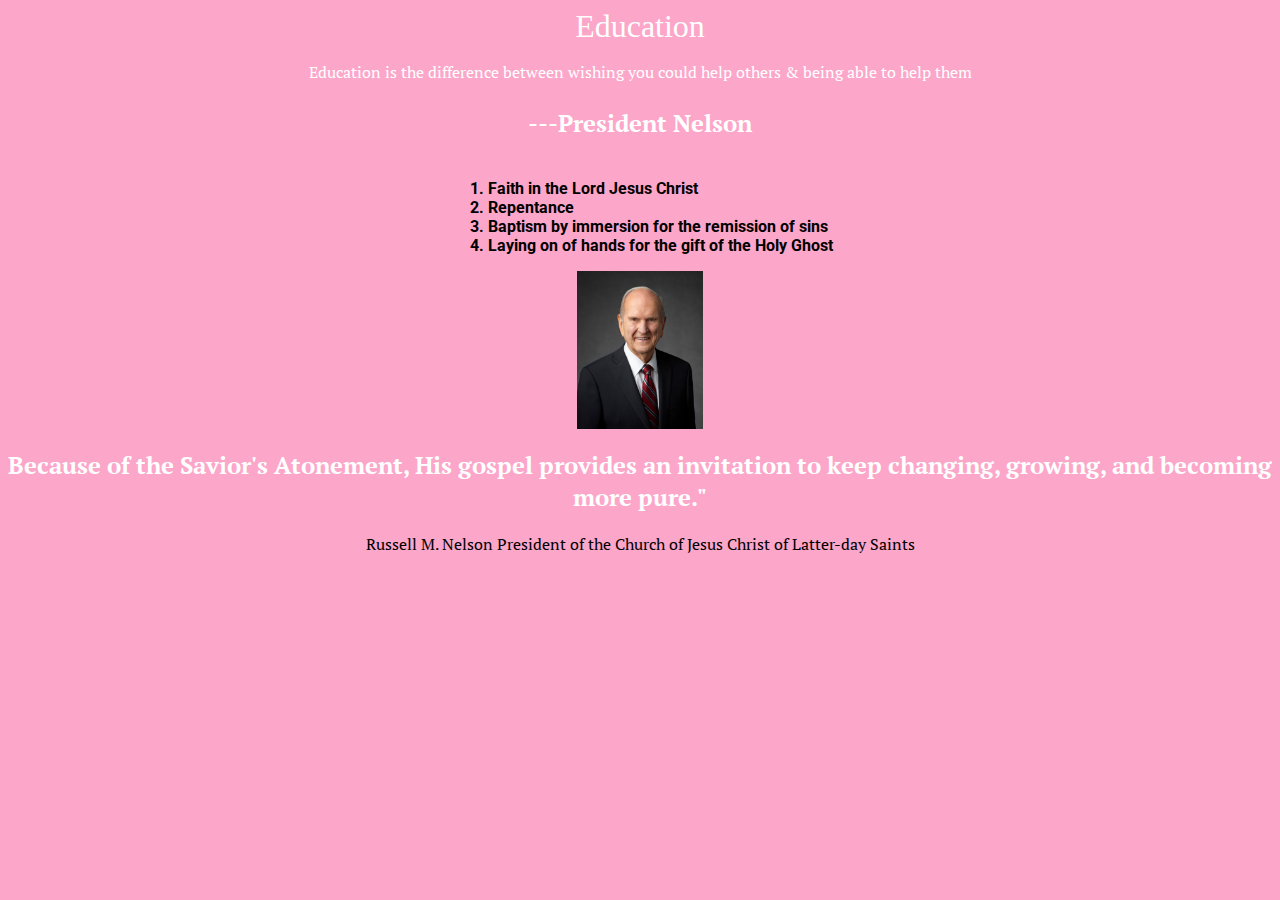
==== index.html @ f078c886 "commit" ====
<!DOCTYPE html>
<html lang="en">

<head>
    <meta charset="UTF-8">
    <meta http-equiv="X-UA-Compatible" content="IE=edge">
    <meta name="viewport" content="width=device-width, initial-scale=1.0">
    <title>Document</title>
    <link rel="stylesheet" href="styles.css">
    <style>
        @import url('https://fonts.googleapis.com/css2?family=PT+Serif&family=Roboto:wght@500&display=swap');
        @import url('https://fonts.googleapis.com/css2?family=PT+Serif&display=swap');
    </style>
</head>

<body>
    <header>Education</header>
    <div class="pcontainer">
        <p>Education is the difference between wishing you could help others & being able to help them</p>
    </div>
    <p id="pres"><strong>---President Nelson</strong></p>
    <div class="container">
        <ol>
            <strong>
                <li>Faith in the Lord Jesus Christ</li>
                <li>Repentance</li>
                <li>Baptism by immersion for the remission of sins</li>
                <li>Laying on of hands for the gift of the Holy Ghost</li>
            </strong>
        </ol>
    </div>
    <img src="russell_nelson_official_portrait_2018.jpeg" alt="nelson">
    <h2>Because of the Savior's Atonement, His gospel provides an invitation to keep changing, growing, and becoming
        more pure."</h2>
    <p class="bottom">Russell M. Nelson President of the Church of Jesus Christ of Latter-day Saints</p>
</body>

</html>
---- styles.css ----
* {
    background-color: #fca6c9;
}

header {
    color: white;
    text-align: center;
    font-size: 2em;
}

header:hover {
    color: black;
}

div.pconatiner {
    margin: 25%;
    padding: 25%;
}


p {
    font-family: 'PT Serif', serif;
    text-align: center;
    color: white;
}

#pres {
    font-size: 1.5em;
    font-family: 'PT Serif', serif;
    text-align: center;
    color: white;
}

ol {
    font-family: 'Roboto', sans-serif;
    color: black;
    text-align: left;
    display: inline-block;
}

img {
    display: block;
    margin-left: auto;
    margin-right: auto;
    width: 10%;
}

h2 {
    font-family: 'PT Serif', serif;
    text-align: center;
    color: white;
}

footer {
    text-align: center;
    color: black;
}

p.bottom {
    text-align: center;
    color: black;
}

div.container {
    text-align: center;
}
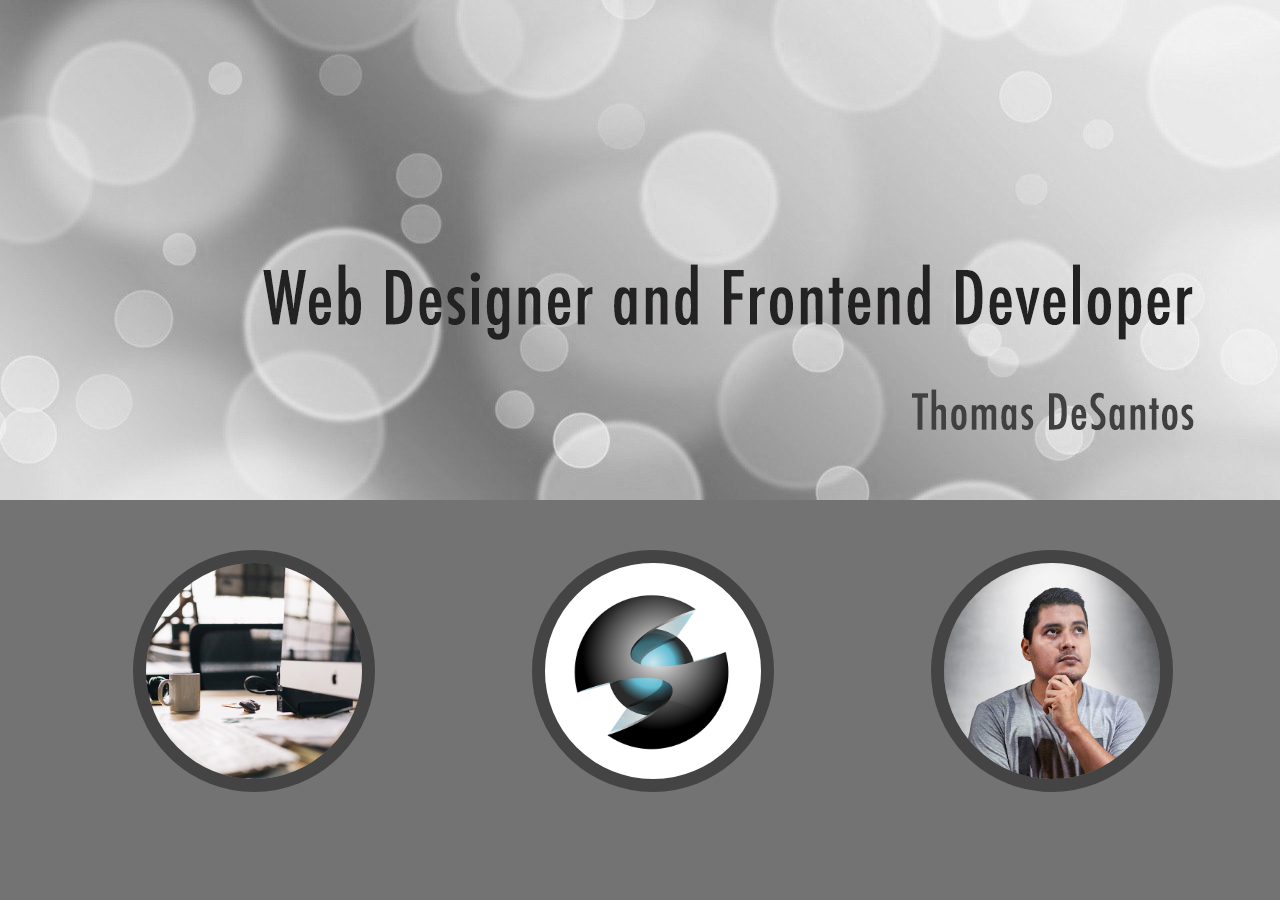
==== commit 55272631: "ice2" ====
--- a/index.html
+++ b/index.html
@@ -5,34 +5,18 @@
     <meta charset="UTF-8">
     <meta http-equiv="X-UA-Compatible" content="IE=edge">
     <meta name="viewport" content="width=device-width, initial-scale=1.0">
-    <title>Document</title>
+    <title>Ice 2</title>
     <link rel="stylesheet" href="styles.css">
-    <style>
-        @import url('https://fonts.googleapis.com/css2?family=PT+Serif&family=Roboto:wght@500&display=swap');
-        @import url('https://fonts.googleapis.com/css2?family=PT+Serif&display=swap');
-    </style>
 </head>
 
 <body>
-    <header>Education</header>
-    <div class="pcontainer">
-        <p>Education is the difference between wishing you could help others & being able to help them</p>
-    </div>
-    <p id="pres"><strong>---President Nelson</strong></p>
-    <div class="container">
-        <ol>
-            <strong>
-                <li>Faith in the Lord Jesus Christ</li>
-                <li>Repentance</li>
-                <li>Baptism by immersion for the remission of sins</li>
-                <li>Laying on of hands for the gift of the Holy Ghost</li>
-            </strong>
-        </ol>
-    </div>
-    <img src="russell_nelson_official_portrait_2018.jpeg" alt="nelson">
-    <h2>Because of the Savior's Atonement, His gospel provides an invitation to keep changing, growing, and becoming
-        more pure."</h2>
-    <p class="bottom">Russell M. Nelson President of the Church of Jesus Christ of Latter-day Saints</p>
+    <main>
+        <img class="banner" src="images/w05_circles.jpg" alt="">
+        <img id="desk" class="circles" src="images/w05_ice_image_desk.jpg" alt="">
+        <img id="graphic" class="circles" src="images/w05_ice_image_graphic.png" alt="">
+        <img id="person" class="circles" src="images/w05_ice_image_person.jpg" alt="">
+    </main>
+
 </body>
 
 </html>--- a/styles.css
+++ b/styles.css
@@ -1,66 +1,38 @@
-* {
-    background-color: #fca6c9;
+body {
+    background-color: #737373;
+    margin: 0;
 }
 
-header {
-    color: white;
-    text-align: center;
-    font-size: 2em;
+main {
+    display: grid;
+    grid-template-columns: 1fr 1fr 1fr 1fr 1fr 1fr 1fr 1fr 1fr 1fr;
+    gap: 50px;
+    width: 100%;
 }
 
-header:hover {
-    color: black;
+.banner {
+    grid-column: 1/11;
+    margin: 0;
+    border: 0;
+    padding: 0;
+    width: 100%;
 }
 
-div.pconatiner {
-    margin: 25%;
-    padding: 25%;
+.circles {
+    border-radius: 50%;
+    border: solid 13px #444444;
+    width: 100%;
+    margin-bottom: 50px;
 }
 
-
-p {
-    font-family: 'PT Serif', serif;
-    text-align: center;
-    color: white;
+#desk {
+    grid-column: 2/4;
 }
 
-#pres {
-    font-size: 1.5em;
-    font-family: 'PT Serif', serif;
-    text-align: center;
-    color: white;
+#graphic {
+    grid-column: 5/7;
 }
 
-ol {
-    font-family: 'Roboto', sans-serif;
-    color: black;
-    text-align: left;
-    display: inline-block;
-}
-
-img {
-    display: block;
-    margin-left: auto;
-    margin-right: auto;
-    width: 10%;
-}
-
-h2 {
-    font-family: 'PT Serif', serif;
-    text-align: center;
-    color: white;
-}
-
-footer {
-    text-align: center;
-    color: black;
-}
-
-p.bottom {
-    text-align: center;
-    color: black;
-}
-
-div.container {
-    text-align: center;
+#person {
+    grid-column: 8/10;
 }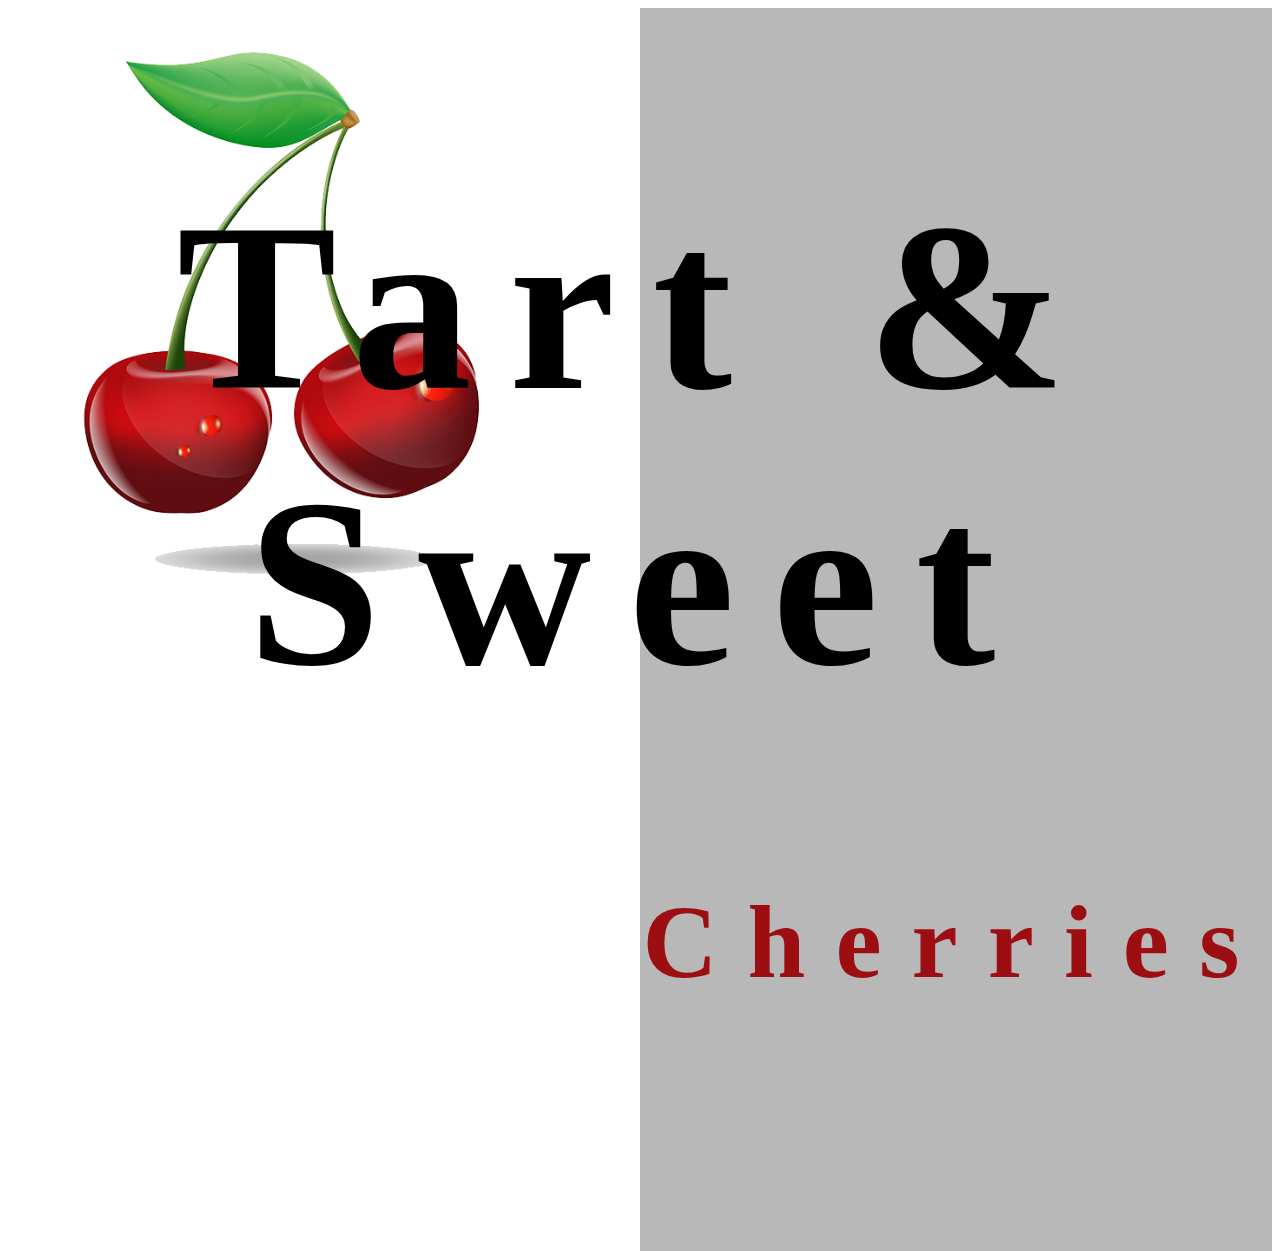
==== commit 42185290: "w6 ice index" ====
--- a/index.html
+++ b/index.html
@@ -5,16 +5,16 @@
     <meta charset="UTF-8">
     <meta http-equiv="X-UA-Compatible" content="IE=edge">
     <meta name="viewport" content="width=device-width, initial-scale=1.0">
-    <title>Ice 2</title>
+    <title>W6 ICE</title>
     <link rel="stylesheet" href="styles.css">
 </head>
 
 <body>
     <main>
-        <img class="banner" src="images/w05_circles.jpg" alt="">
-        <img id="desk" class="circles" src="images/w05_ice_image_desk.jpg" alt="">
-        <img id="graphic" class="circles" src="images/w05_ice_image_graphic.png" alt="">
-        <img id="person" class="circles" src="images/w05_ice_image_person.jpg" alt="">
+        <h1>Tart & Sweet</h1>
+        <h3>Cherries</h3>
+        <div class="grey"></div>
+        <img src="images/w06_cherries.png" alt="Cherries">
     </main>
 
 </body>
--- a/styles.css
+++ b/styles.css
@@ -1,38 +1,46 @@
 body {
-    background-color: #737373;
-    margin: 0;
+    height: 850px;
 }
 
 main {
     display: grid;
-    grid-template-columns: 1fr 1fr 1fr 1fr 1fr 1fr 1fr 1fr 1fr 1fr;
-    gap: 50px;
-    width: 100%;
+    grid-template-columns: 1fr 1fr;
+    grid-template-rows: repeat(5, 1fr);
+    height: 850px;
 }
 
-.banner {
-    grid-column: 1/11;
-    margin: 0;
-    border: 0;
-    padding: 0;
+h1 {
+    grid-column: 1/3;
+    grid-row: 2/3;
+    z-index: 2;
     width: 100%;
+    text-align: center;
+    font-size: 15em;
+    letter-spacing: 37px;
+    font-weight: bold;
 }
 
-.circles {
-    border-radius: 50%;
-    border: solid 13px #444444;
-    width: 100%;
-    margin-bottom: 50px;
+.grey {
+    grid-column: 2/3;
+    grid-row: 1/6;
+    background-color: #b9b8b9;
 }
 
-#desk {
-    grid-column: 2/4;
+img {
+    grid-column: 1/2;
+    grid-row: 1/7;
+    width: 90%;
 }
 
-#graphic {
-    grid-column: 5/7;
-}
-
-#person {
-    grid-column: 8/10;
+h3 {
+    grid-column: 2/3;
+    grid-row: 3/4;
+    z-index: 2;
+    text-align: center;
+    color: #9c0e11;
+    font-size: 6.5em;
+    letter-spacing: 30px;
+    font-weight: bold;
+    margin-bottom: 250px;
+    margin-top: 0;
 }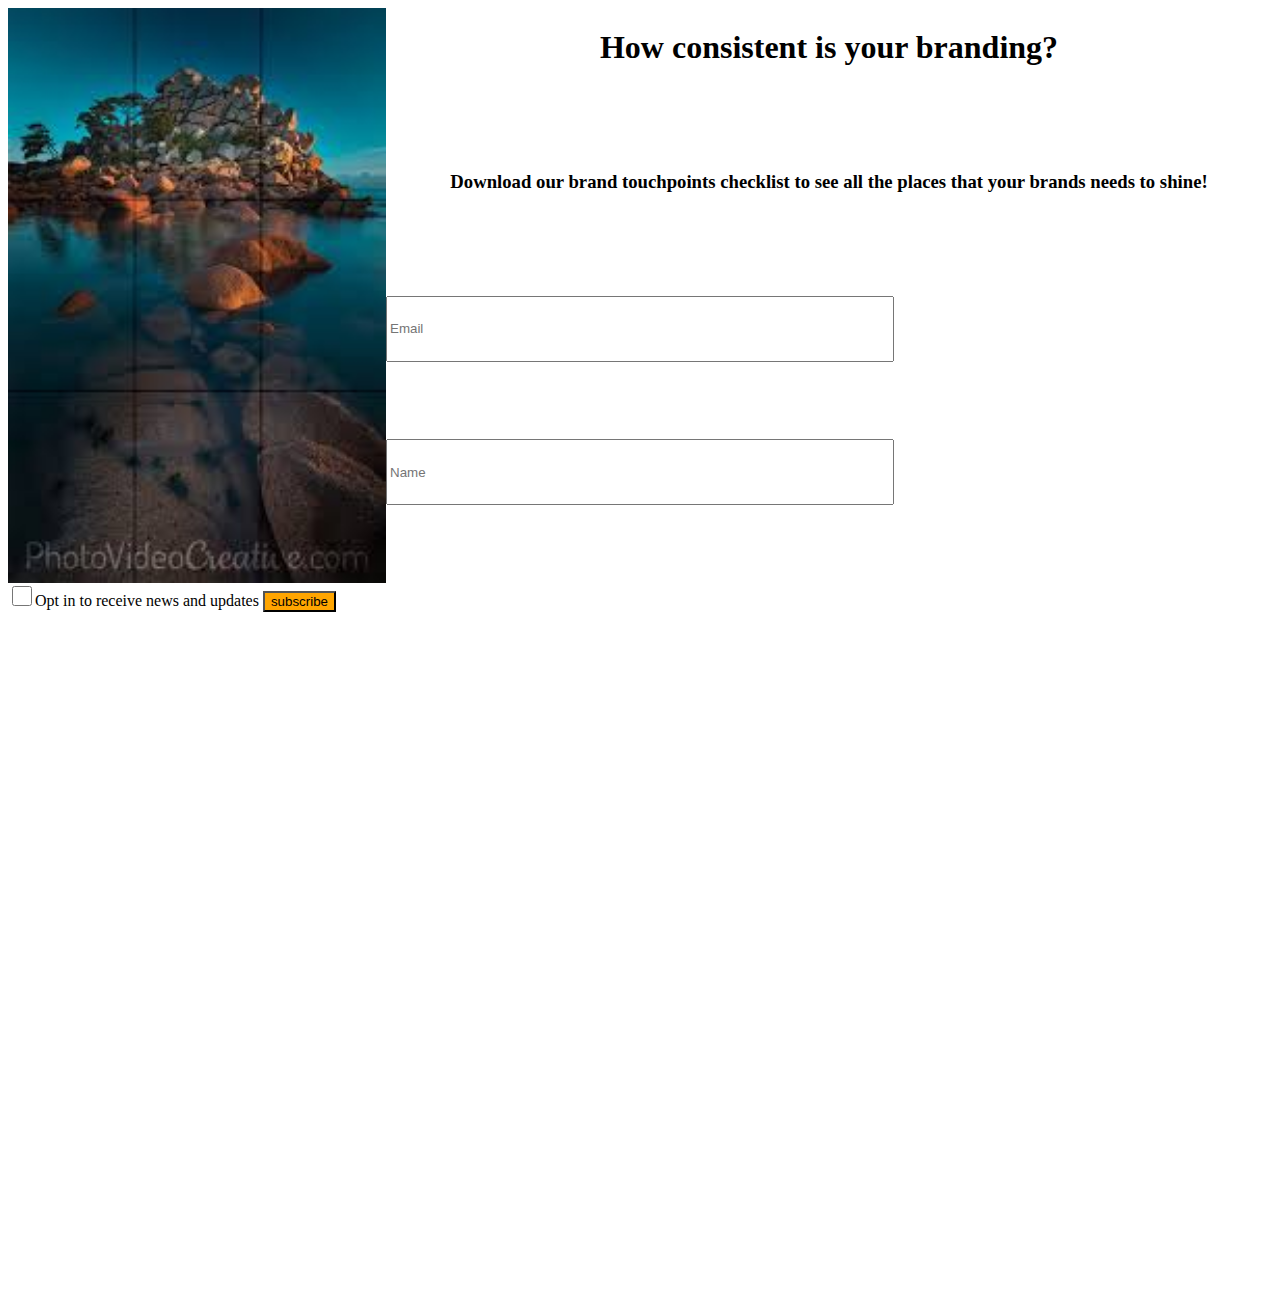
==== commit 9051fc41: "ice w8" ====
--- a/index.html
+++ b/index.html
@@ -5,17 +5,23 @@
     <meta charset="UTF-8">
     <meta http-equiv="X-UA-Compatible" content="IE=edge">
     <meta name="viewport" content="width=device-width, initial-scale=1.0">
-    <title>W6 ICE</title>
+    <title>Ice</title>
     <link rel="stylesheet" href="styles.css">
 </head>
 
 <body>
     <main>
-        <h1>Tart & Sweet</h1>
-        <h3>Cherries</h3>
-        <div class="grey"></div>
-        <img src="images/w06_cherries.png" alt="Cherries">
+        <img src="images/images.jpeg" alt="">
+        <h1>How consistent is your branding?</h1>
+        <h3>Download our brand touchpoints checklist to see all the places that your brands needs to shine!</h3>
+        <input class="email" for="email" placeholder="Email">
+        <input class="name" type="text" placeholder="Name">
+        <div>
+            <input class="check" type="checkbox">Opt in to receive news and updates
+            <input class="button" type="button" value="subscribe"></button>
+        </div>
     </main>
+
 
 </body>
 
--- a/styles.css
+++ b/styles.css
@@ -4,43 +4,47 @@
 
 main {
     display: grid;
-    grid-template-columns: 1fr 1fr;
-    grid-template-rows: repeat(5, 1fr);
-    height: 850px;
-}
-
-h1 {
-    grid-column: 1/3;
-    grid-row: 2/3;
-    z-index: 2;
-    width: 100%;
-    text-align: center;
-    font-size: 15em;
-    letter-spacing: 37px;
-    font-weight: bold;
-}
-
-.grey {
-    grid-column: 2/3;
-    grid-row: 1/6;
-    background-color: #b9b8b9;
+    grid-template-columns: 1fr 1fr 1fr;
+    grid-template-rows: repeat(9, 1fr);
 }
 
 img {
     grid-column: 1/2;
-    grid-row: 1/7;
-    width: 90%;
+    grid-row: 1/5;
+    width: 100%;
+    height: 100%
+}
+
+h1 {
+    grid-column: 2/4;
+    width: 100%;
+    text-align: center;
 }
 
 h3 {
-    grid-column: 2/3;
-    grid-row: 3/4;
-    z-index: 2;
+    grid-column: 2/4;
     text-align: center;
-    color: #9c0e11;
-    font-size: 6.5em;
-    letter-spacing: 30px;
-    font-weight: bold;
-    margin-bottom: 250px;
-    margin-top: 0;
+}
+
+.email {
+    width: 500px;
+    height: 60px;
+    align-items: center;
+}
+
+.name {
+    width: 500px;
+    height: 60px;
+    grid-column: 2/4;
+}
+
+.check {
+    grid-column: 2/4;
+    text-align: center;
+    width: 20px;
+    height: 20px;
+}
+
+.button {
+    background-color: orange;
 }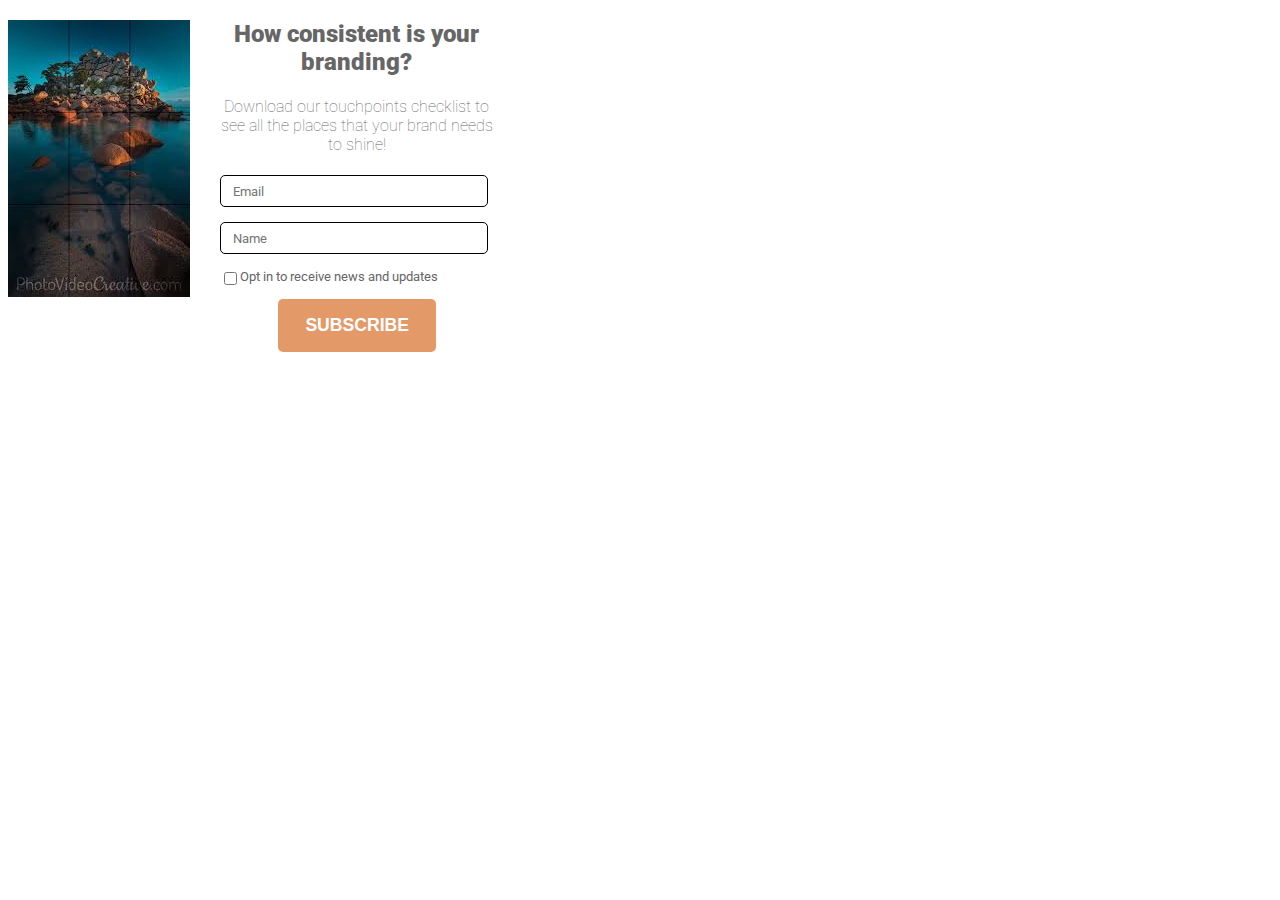
==== commit 9d438af1: "ice week 8" ====
--- a/index.html
+++ b/index.html
@@ -5,23 +5,22 @@
     <meta charset="UTF-8">
     <meta http-equiv="X-UA-Compatible" content="IE=edge">
     <meta name="viewport" content="width=device-width, initial-scale=1.0">
-    <title>Ice</title>
+    <title>Ice week 8</title>
     <link rel="stylesheet" href="styles.css">
+    <style>
+        @import url('https://fonts.googleapis.com/css2?family=Roboto&display=swap');
+    </style>
 </head>
 
 <body>
-    <main>
-        <img src="images/images.jpeg" alt="">
-        <h1>How consistent is your branding?</h1>
-        <h3>Download our brand touchpoints checklist to see all the places that your brands needs to shine!</h3>
-        <input class="email" for="email" placeholder="Email">
-        <input class="name" type="text" placeholder="Name">
-        <div>
-            <input class="check" type="checkbox">Opt in to receive news and updates
-            <input class="button" type="button" value="subscribe"></button>
-        </div>
-    </main>
-
+    <img src="images/images.jpeg" alt="">
+    <h2>How consistent is your branding?</h2>
+    <h4>Download our touchpoints checklist to see all the places that your brand needs to shine!</h4>
+    <input class="email" type="text" placeholder="Email">
+    <input class="name" type="text" placeholder="Name">
+    <input class="check" type="checkbox">
+    <div class="check">Opt in to receive news and updates</div>
+    <button type="button">SUBSCRIBE</button>
 
 </body>
 
--- a/styles.css
+++ b/styles.css
@@ -1,50 +1,60 @@
 body {
-    height: 850px;
-}
-
-main {
-    display: grid;
-    grid-template-columns: 1fr 1fr 1fr;
-    grid-template-rows: repeat(9, 1fr);
+    width: 485px;
 }
 
 img {
-    grid-column: 1/2;
-    grid-row: 1/5;
-    width: 100%;
-    height: 100%
+    float: left;
+    margin-right: 30px;
 }
 
-h1 {
-    grid-column: 2/4;
-    width: 100%;
-    text-align: center;
+.name,
+.email {
+    height: 2.1em;
+    width: 54%;
+    border-radius: 5px;
+    border: solid;
+    border-width: 0.5px;
+    font-family: 'Roboto', sans-serif;
+    text-indent: 10px;
 }
 
-h3 {
-    grid-column: 2/4;
-    text-align: center;
+h2 {
+    font-weight: 1000;
 }
 
-.email {
-    width: 500px;
-    height: 60px;
-    align-items: center;
+h4 {
+    font-weight: 100;
+}
+
+h2,
+h4 {
+    text-align: center;
+    color: #666666;
+    font-family: 'Roboto', sans-serif;
 }
 
 .name {
-    width: 500px;
-    height: 60px;
-    grid-column: 2/4;
+    margin-top: 15px;
+    margin-bottom: 15px;
 }
 
 .check {
-    grid-column: 2/4;
-    text-align: center;
-    width: 20px;
-    height: 20px;
+    float: left;
+    color: #666666;
+    font-family: 'Roboto', sans-serif;
+    font-size: 13px;
 }
 
-.button {
-    background-color: orange;
+button {
+    background-color: #e39968;
+    border-radius: 5px;
+    border: none;
+    color: white;
+    height: 3em;
+    width: 9em;
+    font-size: 1.1em;
+    font-weight: bold;
+    margin: 15px;
+    align-content: center;
+    margin-left: 38px;
 }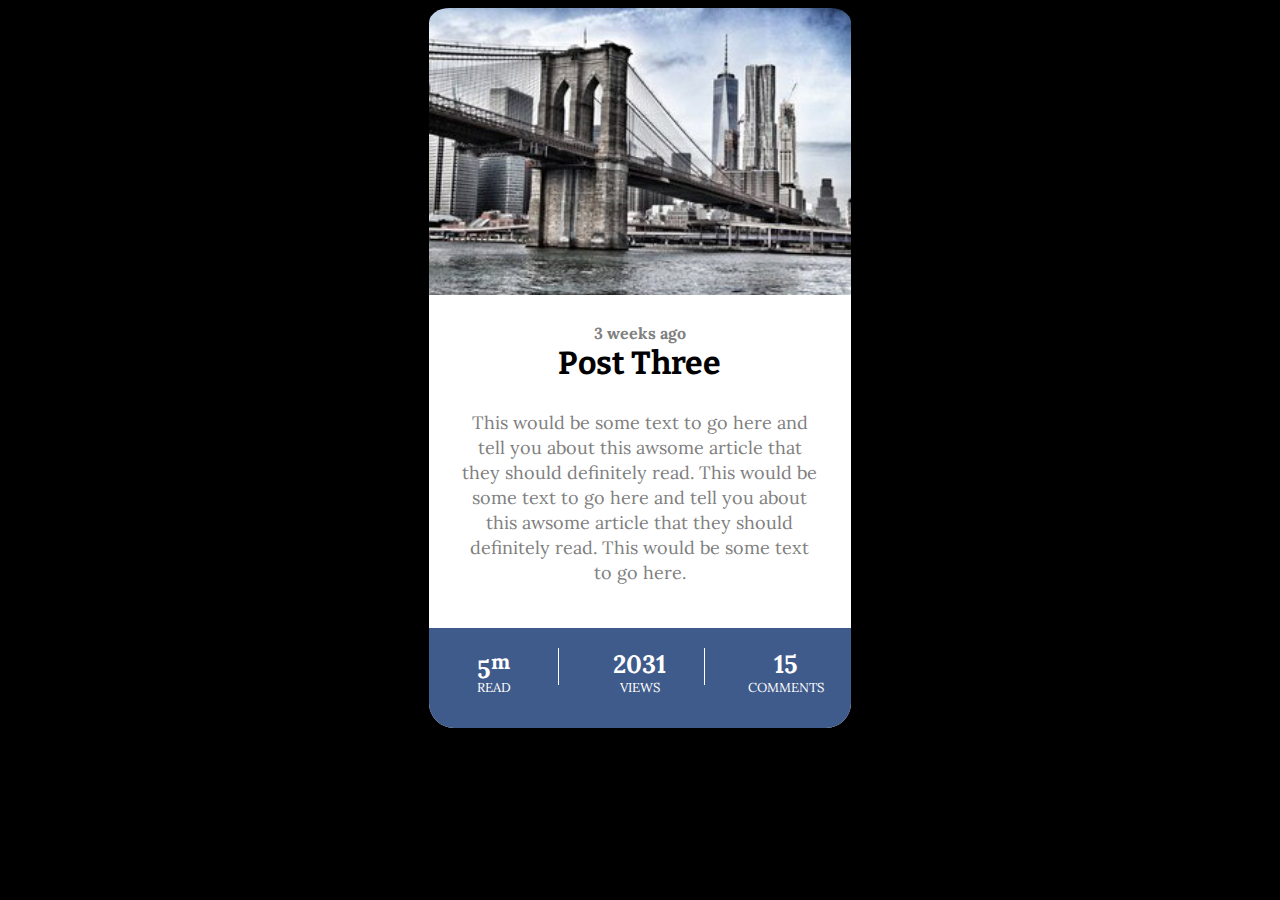
==== commit 8a9b479b: "Co-authored-by: Cannon7 <Cannon7@users.noreply.github.com>" ====
--- a/index.html
+++ b/index.html
@@ -3,25 +3,33 @@
 
 <head>
     <meta charset="UTF-8">
-    <meta http-equiv="X-UA-Compatible" content="IE=edge">
     <meta name="viewport" content="width=device-width, initial-scale=1.0">
-    <title>Ice week 8</title>
+    <title>Ice 9</title>
     <link rel="stylesheet" href="styles.css">
     <style>
-        @import url('https://fonts.googleapis.com/css2?family=Roboto&display=swap');
+        @import url('https://fonts.googleapis.com/css2?family=Bitter:wght@500&family=Lora&display=swap');
     </style>
 </head>
+<!--Dark Blue #3f5b8b background #1e1e1e-->
 
 <body>
-    <img src="images/images.jpeg" alt="">
-    <h2>How consistent is your branding?</h2>
-    <h4>Download our touchpoints checklist to see all the places that your brand needs to shine!</h4>
-    <input class="email" type="text" placeholder="Email">
-    <input class="name" type="text" placeholder="Name">
-    <input class="check" type="checkbox">
-    <div class="check">Opt in to receive news and updates</div>
-    <button type="button">SUBSCRIBE</button>
-
+    <main>
+        <img src="images/w09_ice_img.jpg" alt="">
+        <p class="week">3 weeks ago</p>
+        <h1 class="post">Post Three</h1>
+        <p class="text">This would be some text to go here and tell you about this awsome article that they should
+            definitely read.
+            This would be some text to go here and tell you about this awsome article that they should
+            definitely read. This would be some text to go here.</p>
+        <div class="bottom-grid">
+            <h6 class="five">5<sup>m</sup></h6>
+            <p class="read">READ</p>
+            <h6 class="twenty">2031</h6>
+            <p class="views">VIEWS</p>
+            <h6 class="fifteen">15</h6>
+            <p class="comments">COMMENTS</p>
+        </div>
+    </main>
 </body>
 
 </html>--- a/styles.css
+++ b/styles.css
@@ -1,60 +1,112 @@
 body {
-    width: 485px;
+    display: grid;
+    grid-template-columns: 1fr 1fr 1fr;
+    background-color: black;
+    font-family: 'Bitter', serif;
+}
+
+.bottom-grid {
+    display: grid;
+    grid-template-columns: 1fr 1fr 1fr;
+    grid-template-rows: 1fr 1fr;
+    background-color: #3f5b8b;
+    border-bottom-left-radius: 25px;
+    border-bottom-right-radius: 25px;
+    height: 100px;
+    width: 100%;
+    column-gap: 1em;
+}
+
+.five {
+    grid-column: 1;
+    grid-row: 1;
+    border-right: 1px solid white;
+
+}
+
+.read {
+    grid-column: 1;
+    grid-row: 2;
+}
+
+.comments {
+    grid-column: 3;
+    grid-row: 2;
+}
+
+.fifteen {
+    grid-column: 3;
+    grid-row: 1;
+}
+
+.twenty {
+    grid-column: 2;
+    grid-row: 1;
+    border-right: 1px solid white;
+}
+
+.views {
+    grid-column: 2;
+    grid-row: 2;
+}
+
+h6 {
+    margin-top: 20px;
+    margin-bottom: 19px;
+    padding-top: -100px;
+    font-size: 25px;
+}
+
+p {
+    font-size: 15px
+}
+
+.bottom-grid p {
+    margin-top: -25px;
+    font-size: 13px;
+}
+
+
+h6,
+p {
+    color: white;
+    font-family: 'Lora', serif;
+}
+
+main {
+    height: 100%;
+    grid-column: 2;
+    text-align: center;
+    background-color: white;
+    border-radius: 25px;
 }
 
 img {
-    float: left;
-    margin-right: 30px;
+    width: 100%;
+    border-top-left-radius: 5%;
+    border-top-right-radius: 5%;
 }
 
-.name,
-.email {
-    height: 2.1em;
-    width: 54%;
-    border-radius: 5px;
-    border: solid;
-    border-width: 0.5px;
-    font-family: 'Roboto', sans-serif;
-    text-indent: 10px;
+.week {
+    justify-items: center auto;
+    font-size: medium;
+    color: grey;
+    font-weight: bold;
+    padding-top: 8px;
 }
 
-h2 {
-    font-weight: 1000;
+.post {
+    color: black;
+    font-weight: bolder;
+    margin: -15px
 }
 
-h4 {
-    font-weight: 100;
-}
-
-h2,
-h4 {
-    text-align: center;
-    color: #666666;
-    font-family: 'Roboto', sans-serif;
-}
-
-.name {
-    margin-top: 15px;
-    margin-bottom: 15px;
-}
-
-.check {
-    float: left;
-    color: #666666;
-    font-family: 'Roboto', sans-serif;
-    font-size: 13px;
-}
-
-button {
-    background-color: #e39968;
-    border-radius: 5px;
-    border: none;
-    color: white;
-    height: 3em;
-    width: 9em;
-    font-size: 1.1em;
-    font-weight: bold;
-    margin: 15px;
-    align-content: center;
-    margin-left: 38px;
+.text {
+    color: grey;
+    justify-items: center;
+    padding: 25px;
+    font-size: 18px;
+    line-height: 25px;
+    padding-right: 30px;
+    padding-left: 30px
 }